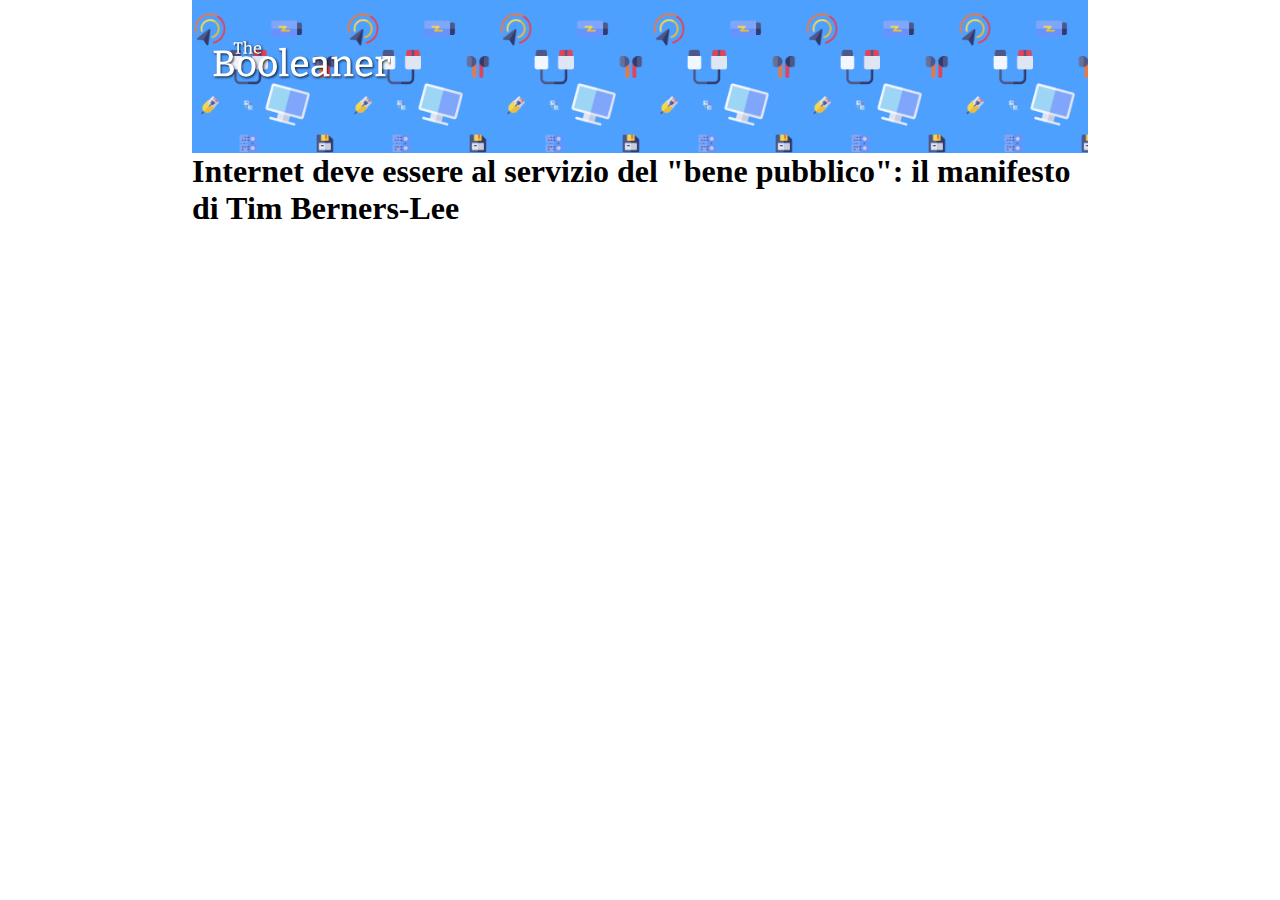
==== index.html @ bf998385 "fix margine container" ====
<!DOCTYPE html>
<html lang="en">
<head>
   <meta charset="UTF-8">
   <meta http-equiv="X-UA-Compatible" content="IE=edge">
   <meta name="viewport" content="width=device-width, initial-scale=1.0">
   <title>Document</title>
   <link rel="stylesheet" href="css/style.css">
</head>
<body>
   
   <div class="container">

      <header>
         <div class="header-area">
            <img class="logo-booleaner" src="img/logo.svg" alt="Logo The Booleaner">
         </div>
      </header>

      <main>
         <div class="title">
            <h1>Internet deve essere al servizio del "bene pubblico": il manifesto di Tim Berners-Lee</h1>
         </div>
      </main>

      <section></section>
   </div>
</body>
</html>
---- css/style.css ----
* {
   padding: 0;
   margin: 0;
   box-sizing: border-box;
}

.container {
   width: 70%;
   margin: auto;
}

.header-area {
   height: 17vh;
   margin: auto;
   background-color: #4EA0FF;
   background-image: url('../img/pattern.png');
   background-size: contain;
}

.logo-booleaner {
   width: 20%;
   margin: 40px 0 0 20px;
}
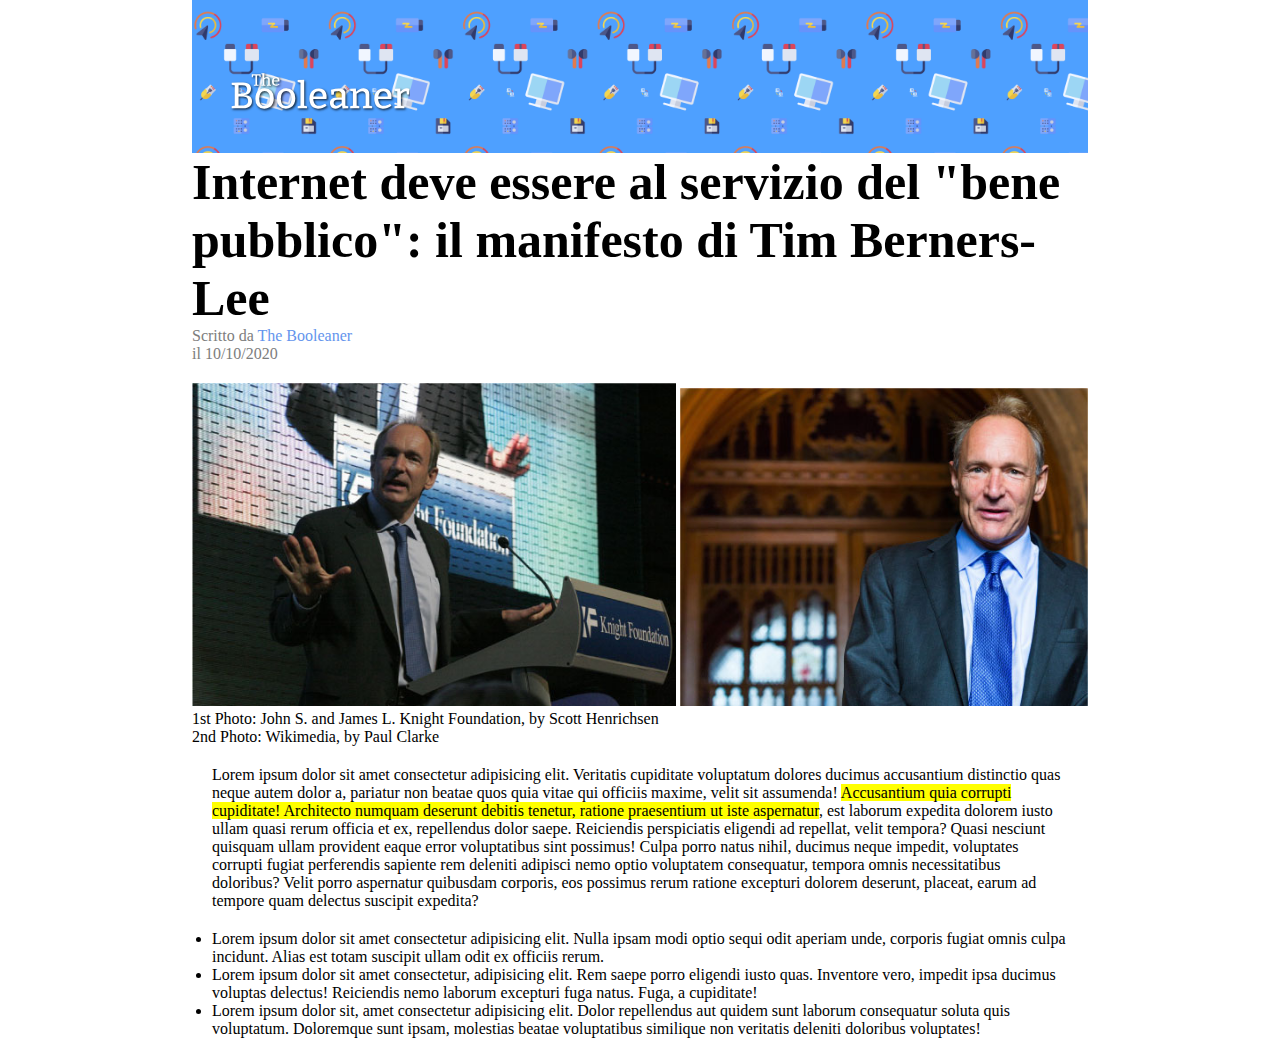
==== commit 69fa2da0: "aggiunta immagini, paragrafo e lista" ====
--- a/index.html
+++ b/index.html
@@ -8,7 +8,7 @@
    <link rel="stylesheet" href="css/style.css">
 </head>
 <body>
-   
+
    <div class="container">
 
       <header>
@@ -18,9 +18,50 @@
       </header>
 
       <main>
-         <div class="title">
-            <h1>Internet deve essere al servizio del "bene pubblico": il manifesto di Tim Berners-Lee</h1>
+         <section>
+            <div class="title">
+               <h1>Internet deve essere al servizio del "bene pubblico": il manifesto di Tim Berners-Lee</h1>
+            </div>
+         
+            <div class="author-date">
+               <span>
+                  Scritto da 
+                  <a href="#">The Booleaner</a>
+               </span>
+               <br>
+
+               <span>il 10/10/2020</span>
+            </div>
+         </section>
+
+         <div class="image-tim-berners">
+            <img src="img/tim-1.jpg" alt="Tim Berners-Lee talking">
+            <img src="img/tim-2.jpg" alt="Tim Berners-Lee smiling">
          </div>
+
+         <div class="description-image">
+            <span>
+               1st Photo: John S. and James L. Knight Foundation, by Scott Henrichsen
+            </span>
+            <br>
+            <span>
+               2nd Photo: Wikimedia, by Paul Clarke
+            </span>
+         </div>
+
+         <p class="paragraph">
+            Lorem ipsum dolor sit amet consectetur adipisicing elit. Veritatis cupiditate voluptatum dolores ducimus accusantium distinctio quas neque autem dolor a, pariatur non beatae quos quia vitae qui officiis maxime, velit sit assumenda! <span class="yellow-background">Accusantium quia corrupti cupiditate! Architecto numquam deserunt debitis tenetur, ratione praesentium ut iste aspernatur</span>, est laborum expedita dolorem iusto ullam quasi rerum officia et ex, repellendus dolor saepe. Reiciendis perspiciatis eligendi ad repellat, velit tempora? Quasi nesciunt quisquam ullam provident eaque error voluptatibus sint possimus! Culpa porro natus nihil, ducimus neque impedit, voluptates corrupti fugiat perferendis sapiente rem deleniti adipisci nemo optio voluptatem consequatur, tempora omnis necessitatibus doloribus? Velit porro aspernatur quibusdam corporis, eos possimus rerum ratione excepturi dolorem deserunt, placeat, earum ad tempore quam delectus suscipit expedita?
+         </p>
+
+         <ul class="list">
+            <li>
+               Lorem ipsum dolor sit amet consectetur adipisicing elit. Nulla ipsam modi optio sequi odit aperiam unde, corporis fugiat omnis culpa incidunt. Alias est totam suscipit ullam odit ex officiis rerum.
+            </li>
+            <li>
+               Lorem ipsum dolor sit amet consectetur, adipisicing elit. Rem saepe porro eligendi iusto quas. Inventore vero, impedit ipsa ducimus voluptas delectus! Reiciendis nemo laborum excepturi fuga natus. Fuga, a cupiditate!
+            </li>
+            <li>Lorem ipsum dolor sit, amet consectetur adipisicing elit. Dolor repellendus aut quidem sunt laborum consequatur soluta quis voluptatum. Doloremque sunt ipsam, molestias beatae voluptatibus similique non veritatis deleniti doloribus voluptates!</li>
+         </ul>
       </main>
 
       <section></section>
--- a/css/style.css
+++ b/css/style.css
@@ -14,10 +14,47 @@
    margin: auto;
    background-color: #4EA0FF;
    background-image: url('../img/pattern.png');
-   background-size: contain;
+   background-size: 30%;
 }
 
 .logo-booleaner {
    width: 20%;
-   margin: 40px 0 0 20px;
+   margin: 8vh 0 0 3vw;
+}
+
+.title {
+   font-size: 25px;
+}
+
+.author-date {
+   color: #7D7D7D;
+}
+
+.author-date a {
+   color: cornflowerblue;
+   text-decoration: none;
+}
+
+.image-tim-berners {
+   margin: 20px 0 0 0;
+}
+
+.image-tim-berners :first-child {
+   width: 54%;
+}
+
+.image-tim-berners :last-child {
+   width: 45.5%;
+}
+
+.description-image {
+   margin-bottom: 20px;
+}
+
+.list, .paragraph {
+   margin: 20px;
+}
+
+.yellow-background {
+   background-color: yellow;
 }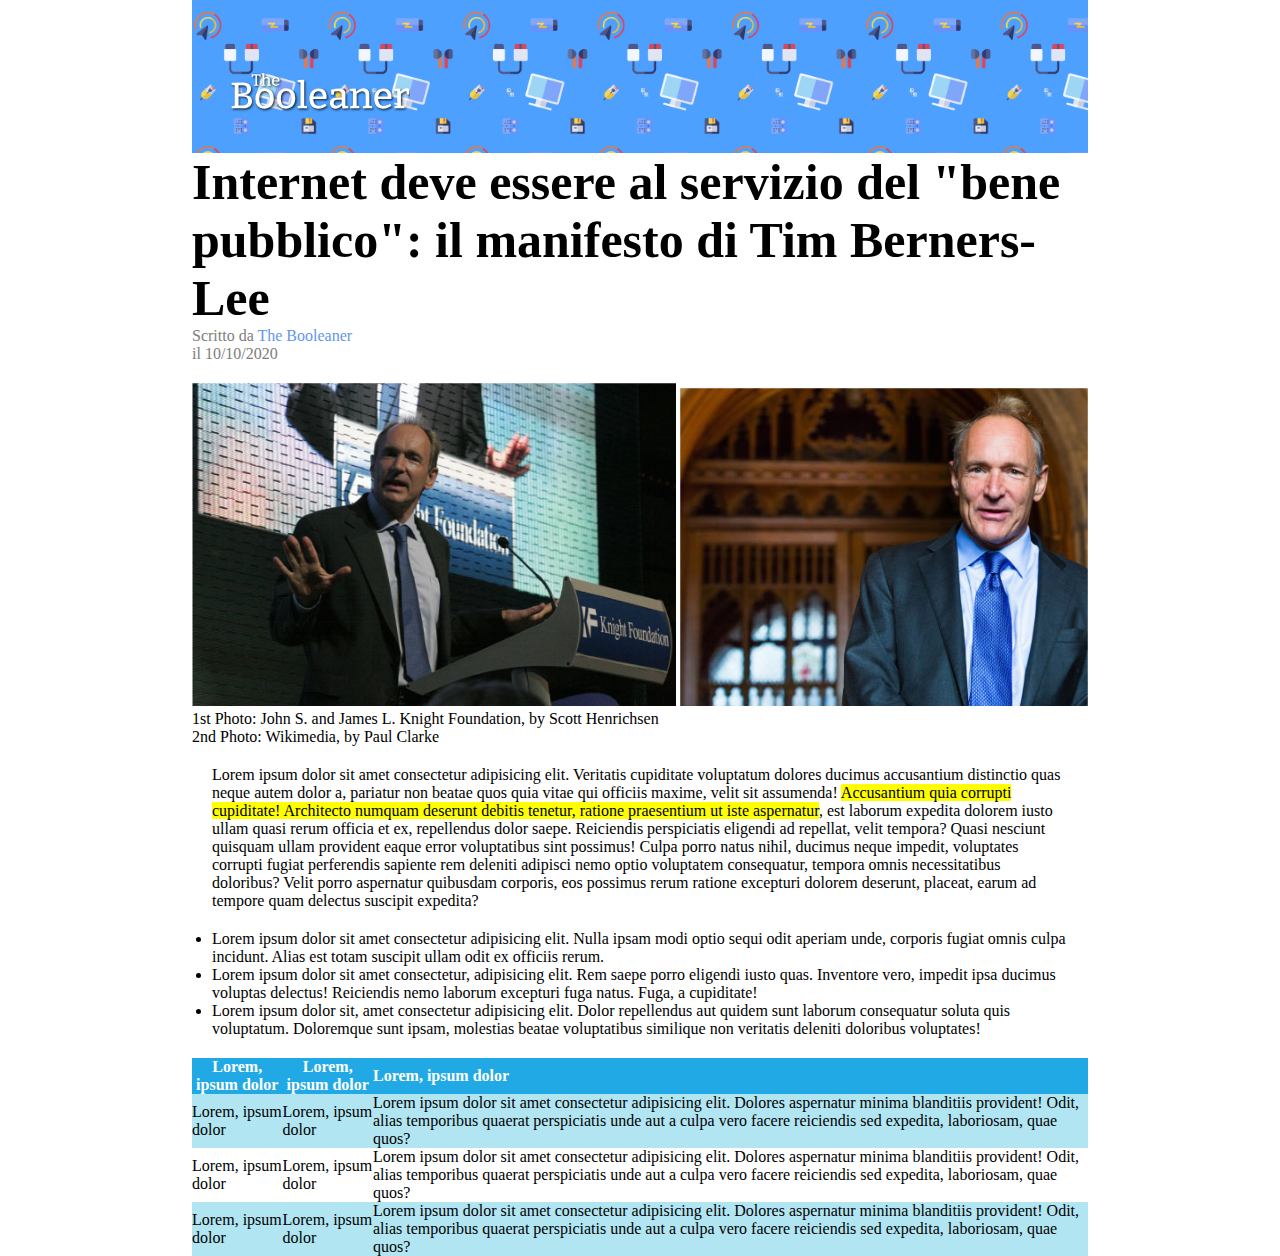
==== commit 8c7fb9c2: "tabella quasi completa" ====
--- a/index.html
+++ b/index.html
@@ -62,6 +62,40 @@
             </li>
             <li>Lorem ipsum dolor sit, amet consectetur adipisicing elit. Dolor repellendus aut quidem sunt laborum consequatur soluta quis voluptatum. Doloremque sunt ipsam, molestias beatae voluptatibus similique non veritatis deleniti doloribus voluptates!</li>
          </ul>
+
+         <table>
+            <thead>
+               <tr>
+                  <th>Lorem, ipsum dolor</th>
+                  <th>Lorem, ipsum dolor</th>
+                  <th class="align">Lorem, ipsum dolor</th>
+               </tr>
+            </thead>
+
+            <tbody>
+               <tr class="lightblue-background">
+                  <td>Lorem, ipsum dolor</td>
+                  <td>Lorem, ipsum dolor</td>
+                  <td>
+                     Lorem ipsum dolor sit amet consectetur adipisicing elit. Dolores aspernatur minima blanditiis provident! Odit, alias temporibus quaerat perspiciatis unde aut a culpa vero facere reiciendis sed expedita, laboriosam, quae quos?
+                  </td>
+               </tr>
+               <tr>
+                  <td>Lorem, ipsum dolor</td>
+                  <td>Lorem, ipsum dolor</td>
+                  <td>
+                     Lorem ipsum dolor sit amet consectetur adipisicing elit. Dolores aspernatur minima blanditiis provident! Odit, alias temporibus quaerat perspiciatis unde aut a culpa vero facere reiciendis sed expedita, laboriosam, quae quos?
+                  </td>
+               </tr>
+               <tr class="lightblue-background">
+                  <td>Lorem, ipsum dolor</td>
+                  <td>Lorem, ipsum dolor</td>
+                  <td>
+                     Lorem ipsum dolor sit amet consectetur adipisicing elit. Dolores aspernatur minima blanditiis provident! Odit, alias temporibus quaerat perspiciatis unde aut a culpa vero facere reiciendis sed expedita, laboriosam, quae quos?
+                  </td>
+               </tr>
+            </tbody>
+         </table>
       </main>
 
       <section></section>
--- a/css/style.css
+++ b/css/style.css
@@ -55,6 +55,23 @@
    margin: 20px;
 }
 
+table {
+   border-collapse: collapse;
+ }
+
+thead tr {
+   background-color: #20A9E5;
+   color: #FFF;
+}
+
+tbody .lightblue-background  {
+   background-color: #B1E5F2;
+}
+
+thead .align {
+   text-align: left;
+}
+
 .yellow-background {
    background-color: yellow;
 }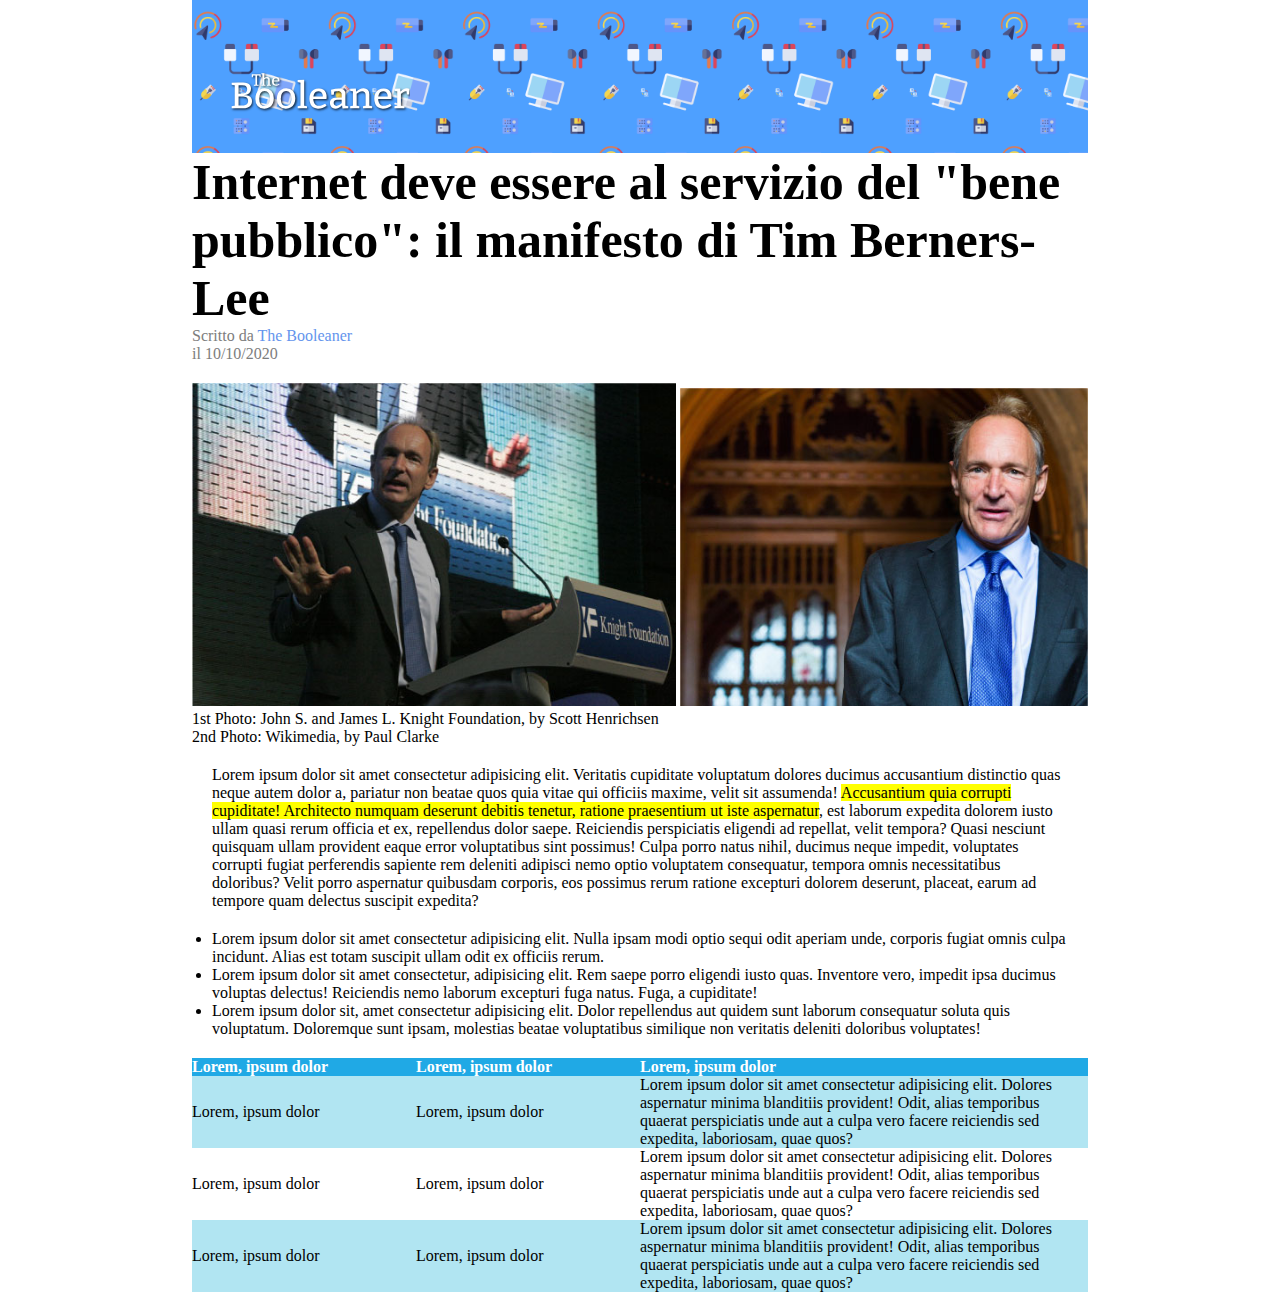
==== commit 7c5276d8: "tabella completata" ====
--- a/index.html
+++ b/index.html
@@ -66,9 +66,9 @@
          <table>
             <thead>
                <tr>
-                  <th>Lorem, ipsum dolor</th>
-                  <th>Lorem, ipsum dolor</th>
-                  <th class="align">Lorem, ipsum dolor</th>
+                  <th class="first-column">Lorem, ipsum dolor</th>
+                  <th class="second-column">Lorem, ipsum dolor</th>
+                  <th class="third-column">Lorem, ipsum dolor</th>
                </tr>
             </thead>
 
--- a/css/style.css
+++ b/css/style.css
@@ -57,6 +57,7 @@
 
 table {
    border-collapse: collapse;
+   text-align: left;
  }
 
 thead tr {
@@ -64,12 +65,16 @@
    color: #FFF;
 }
 
+table .first-column, .second-column {
+   width: 25%;
+}
+
+table .third-column {
+   width: 50%;
+}
+
 tbody .lightblue-background  {
    background-color: #B1E5F2;
-}
-
-thead .align {
-   text-align: left;
 }
 
 .yellow-background {
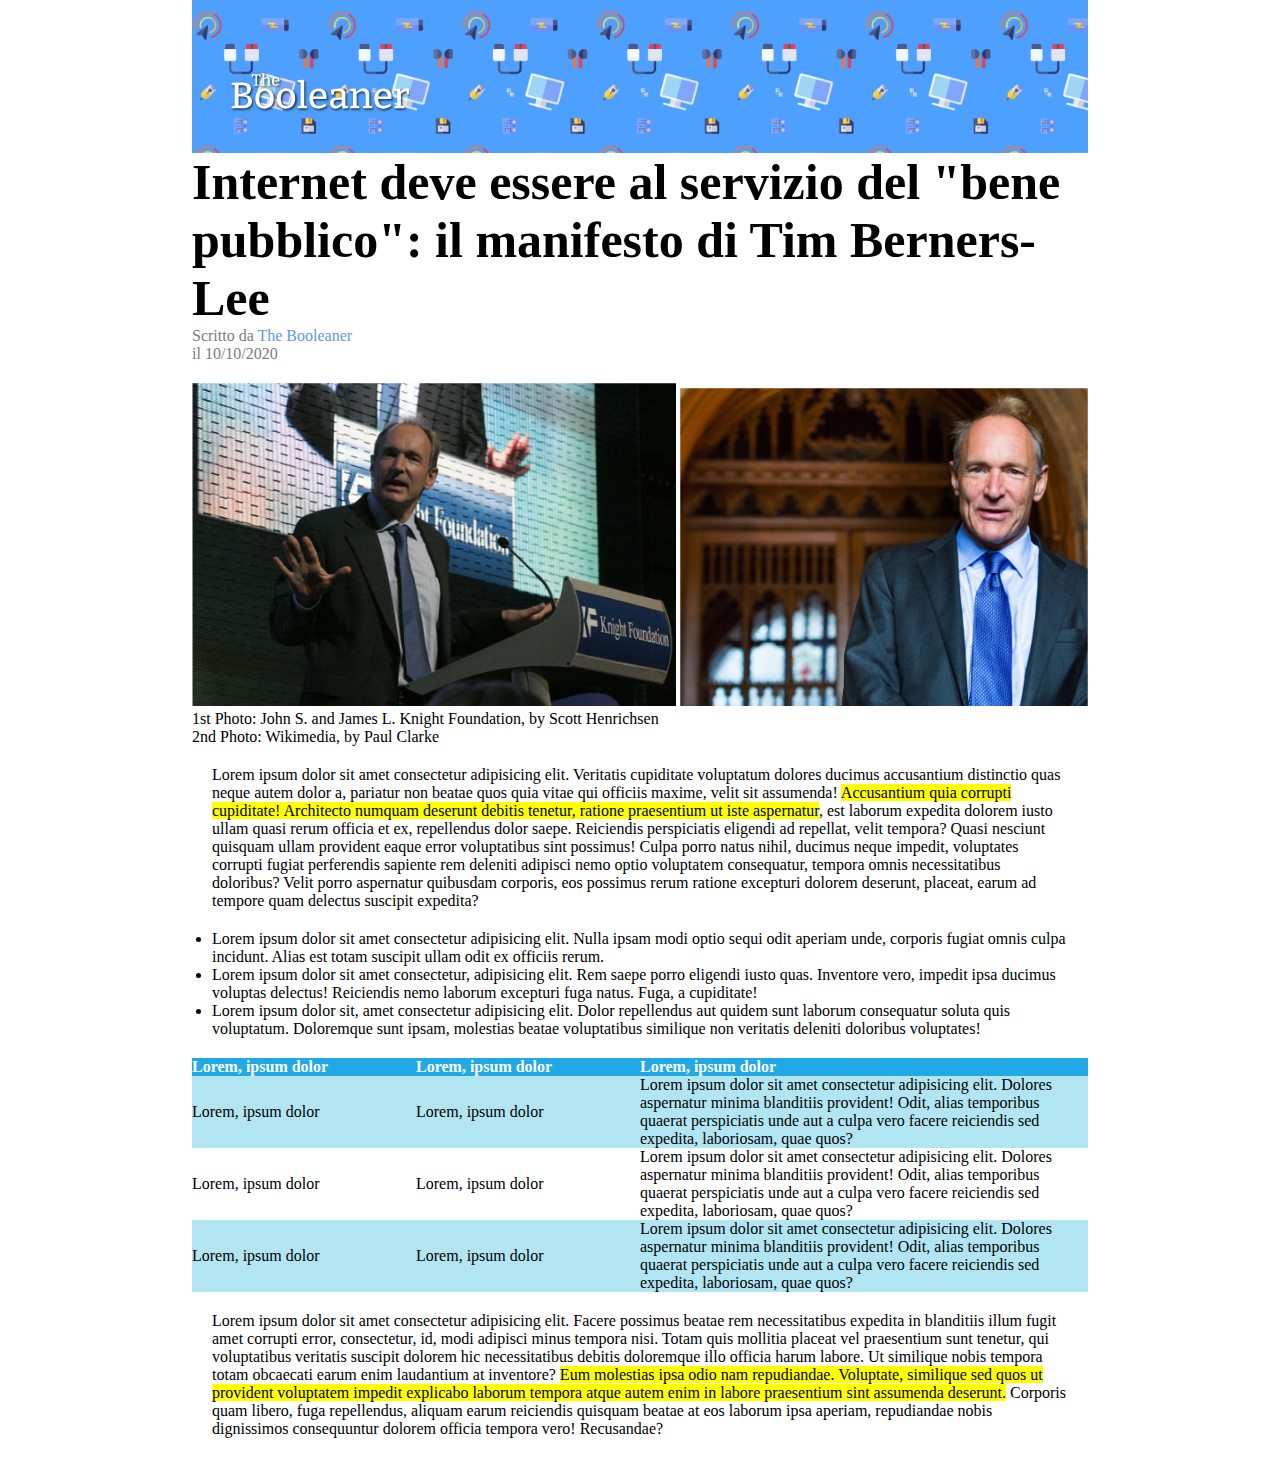
==== commit 56971807: "main completato" ====
--- a/index.html
+++ b/index.html
@@ -96,6 +96,11 @@
                </tr>
             </tbody>
          </table>
+
+         <p class="paragraph">
+            Lorem ipsum dolor sit amet consectetur adipisicing elit. Facere possimus beatae rem necessitatibus expedita in blanditiis illum fugit amet corrupti error, consectetur, id, modi adipisci minus tempora nisi. Totam quis mollitia placeat vel praesentium sunt tenetur, qui voluptatibus veritatis suscipit dolorem hic necessitatibus debitis doloremque illo officia harum labore. Ut similique nobis tempora totam obcaecati earum enim laudantium at inventore? <span class="yellow-background">Eum molestias ipsa odio nam repudiandae. Voluptate, similique sed quos ut provident voluptatem impedit explicabo laborum tempora atque autem enim in labore praesentium sint assumenda deserunt.</span> Corporis quam libero, fuga repellendus, aliquam earum reiciendis quisquam beatae at eos laborum ipsa aperiam, repudiandae nobis dignissimos consequuntur dolorem officia tempora vero! Recusandae?
+         </p>
+         
       </main>
 
       <section></section>
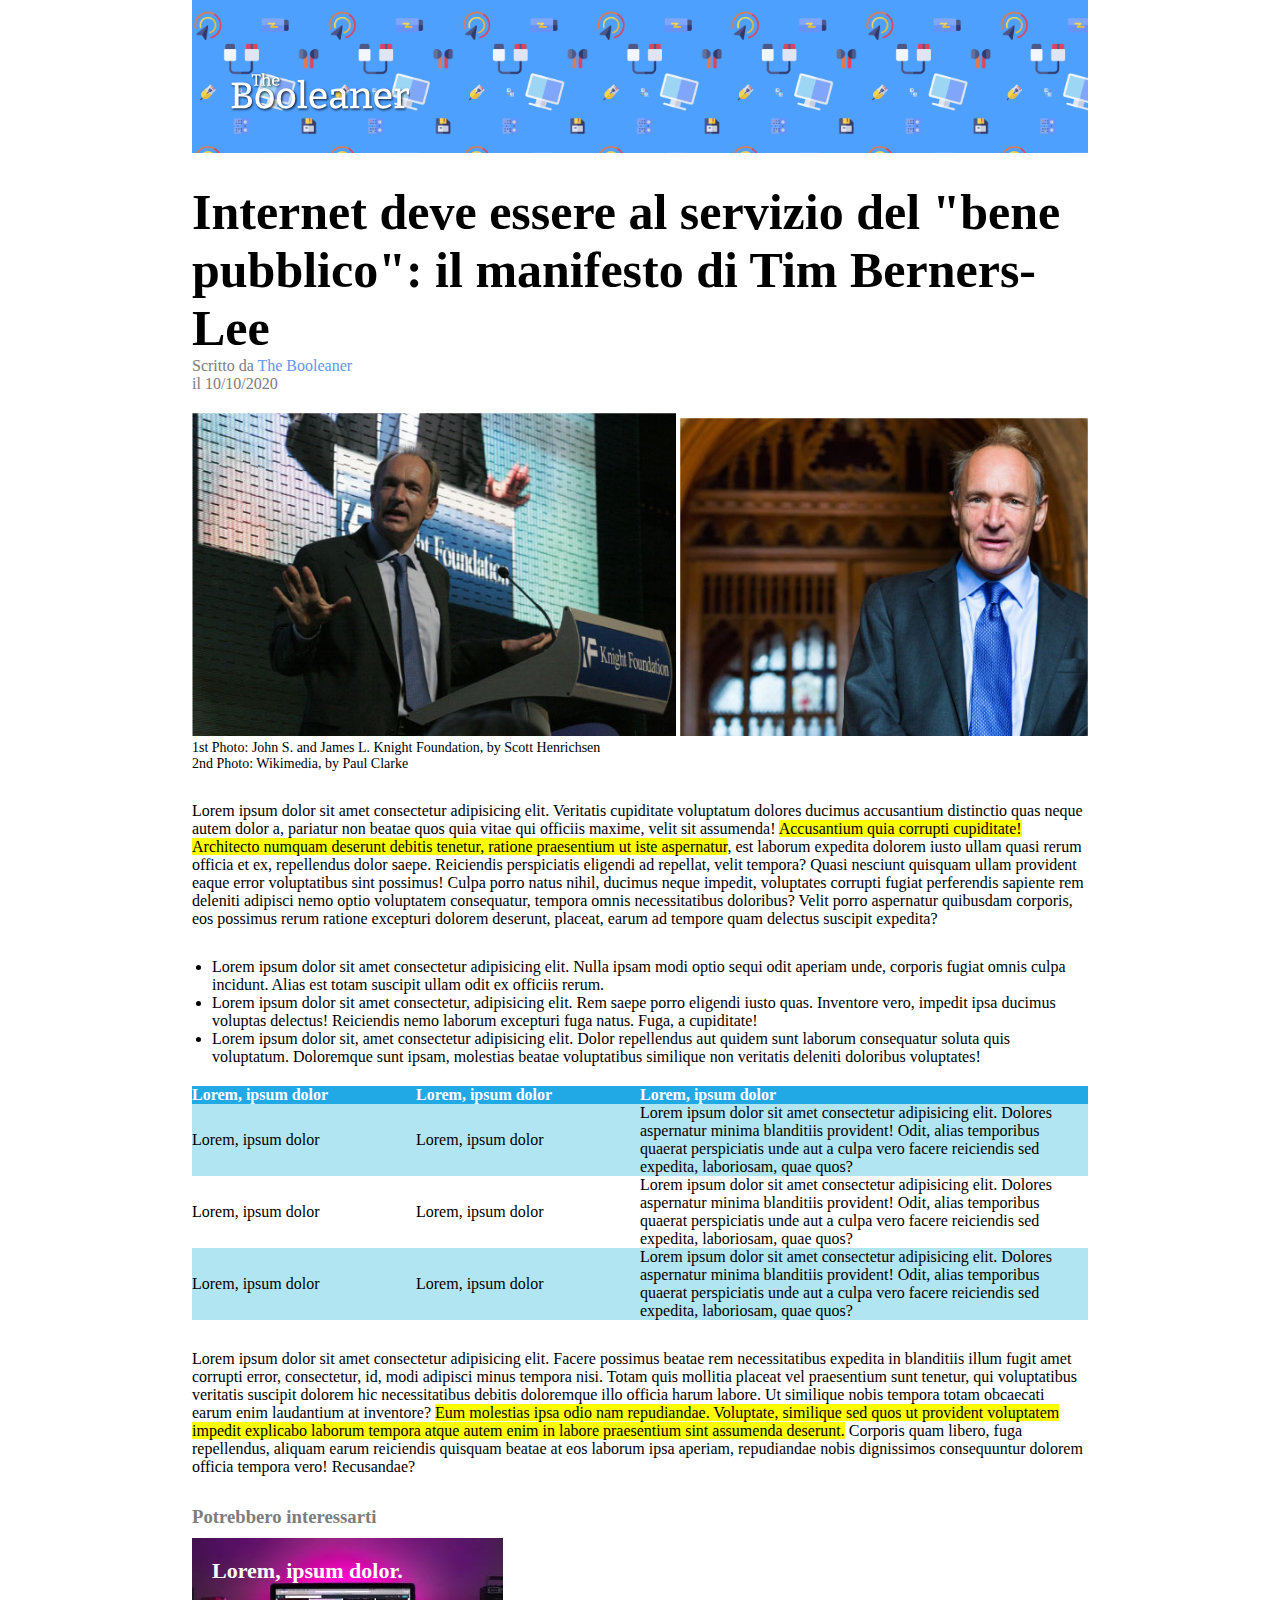
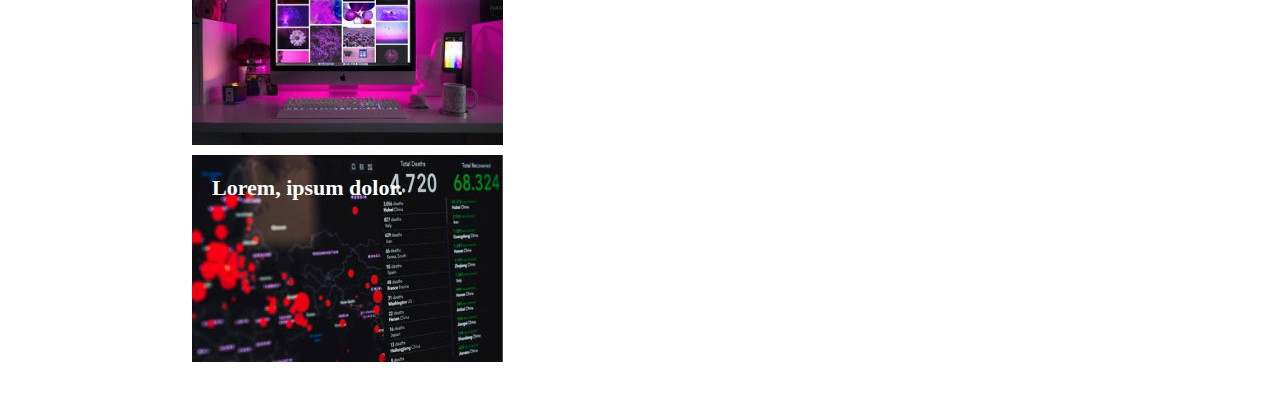
==== commit 4a67431c: "articoli correlati aggiunti" ====
--- a/index.html
+++ b/index.html
@@ -100,10 +100,20 @@
          <p class="paragraph">
             Lorem ipsum dolor sit amet consectetur adipisicing elit. Facere possimus beatae rem necessitatibus expedita in blanditiis illum fugit amet corrupti error, consectetur, id, modi adipisci minus tempora nisi. Totam quis mollitia placeat vel praesentium sunt tenetur, qui voluptatibus veritatis suscipit dolorem hic necessitatibus debitis doloremque illo officia harum labore. Ut similique nobis tempora totam obcaecati earum enim laudantium at inventore? <span class="yellow-background">Eum molestias ipsa odio nam repudiandae. Voluptate, similique sed quos ut provident voluptatem impedit explicabo laborum tempora atque autem enim in labore praesentium sint assumenda deserunt.</span> Corporis quam libero, fuga repellendus, aliquam earum reiciendis quisquam beatae at eos laborum ipsa aperiam, repudiandae nobis dignissimos consequuntur dolorem officia tempora vero! Recusandae?
          </p>
-         
+
       </main>
 
-      <section></section>
+      <section class="related-list">
+         <h3>Potrebbero interessarti</h3>
+
+         <div class="related first-article">
+            <h4 class="title-related">Lorem, ipsum dolor.</h4>
+         </div>
+
+         <div class="related second-article">
+            <h4 class="title-related">Lorem, ipsum dolor.</h4>
+         </div>
+      </section>
    </div>
 </body>
 </html>--- a/css/style.css
+++ b/css/style.css
@@ -7,6 +7,7 @@
 .container {
    width: 70%;
    margin: auto;
+   margin-bottom: 40px;
 }
 
 .header-area {
@@ -22,11 +23,15 @@
    margin: 8vh 0 0 3vw;
 }
 
+main, .paragraph, .related-list {
+   margin: 30px 0;
+}
+
 .title {
    font-size: 25px;
 }
 
-.author-date {
+.author-date, .related-list > h3 {
    color: #7D7D7D;
 }
 
@@ -48,10 +53,14 @@
 }
 
 .description-image {
-   margin-bottom: 20px;
+   font-size: 14px;
 }
 
-.list, .paragraph {
+.paragraph {
+   margin: 30px 0;
+}
+
+.list {
    margin: 20px;
 }
 
@@ -79,4 +88,29 @@
 
 .yellow-background {
    background-color: yellow;
+}
+
+.related-list > h3 {
+   margin: 10px 0;
+}
+
+.related {
+   width: 311px;
+   height: 207px;
+   margin: 10px 0;
+}
+
+.first-article {
+   background-image: url('../img/monitor.jpg');
+}
+
+.second-article {
+   background-image: url('../img/graph.jpg');
+}
+
+.title-related {
+   padding: 20px;
+   color: #FFF;
+   font-weight: bold;
+   font-size: 22px;
 }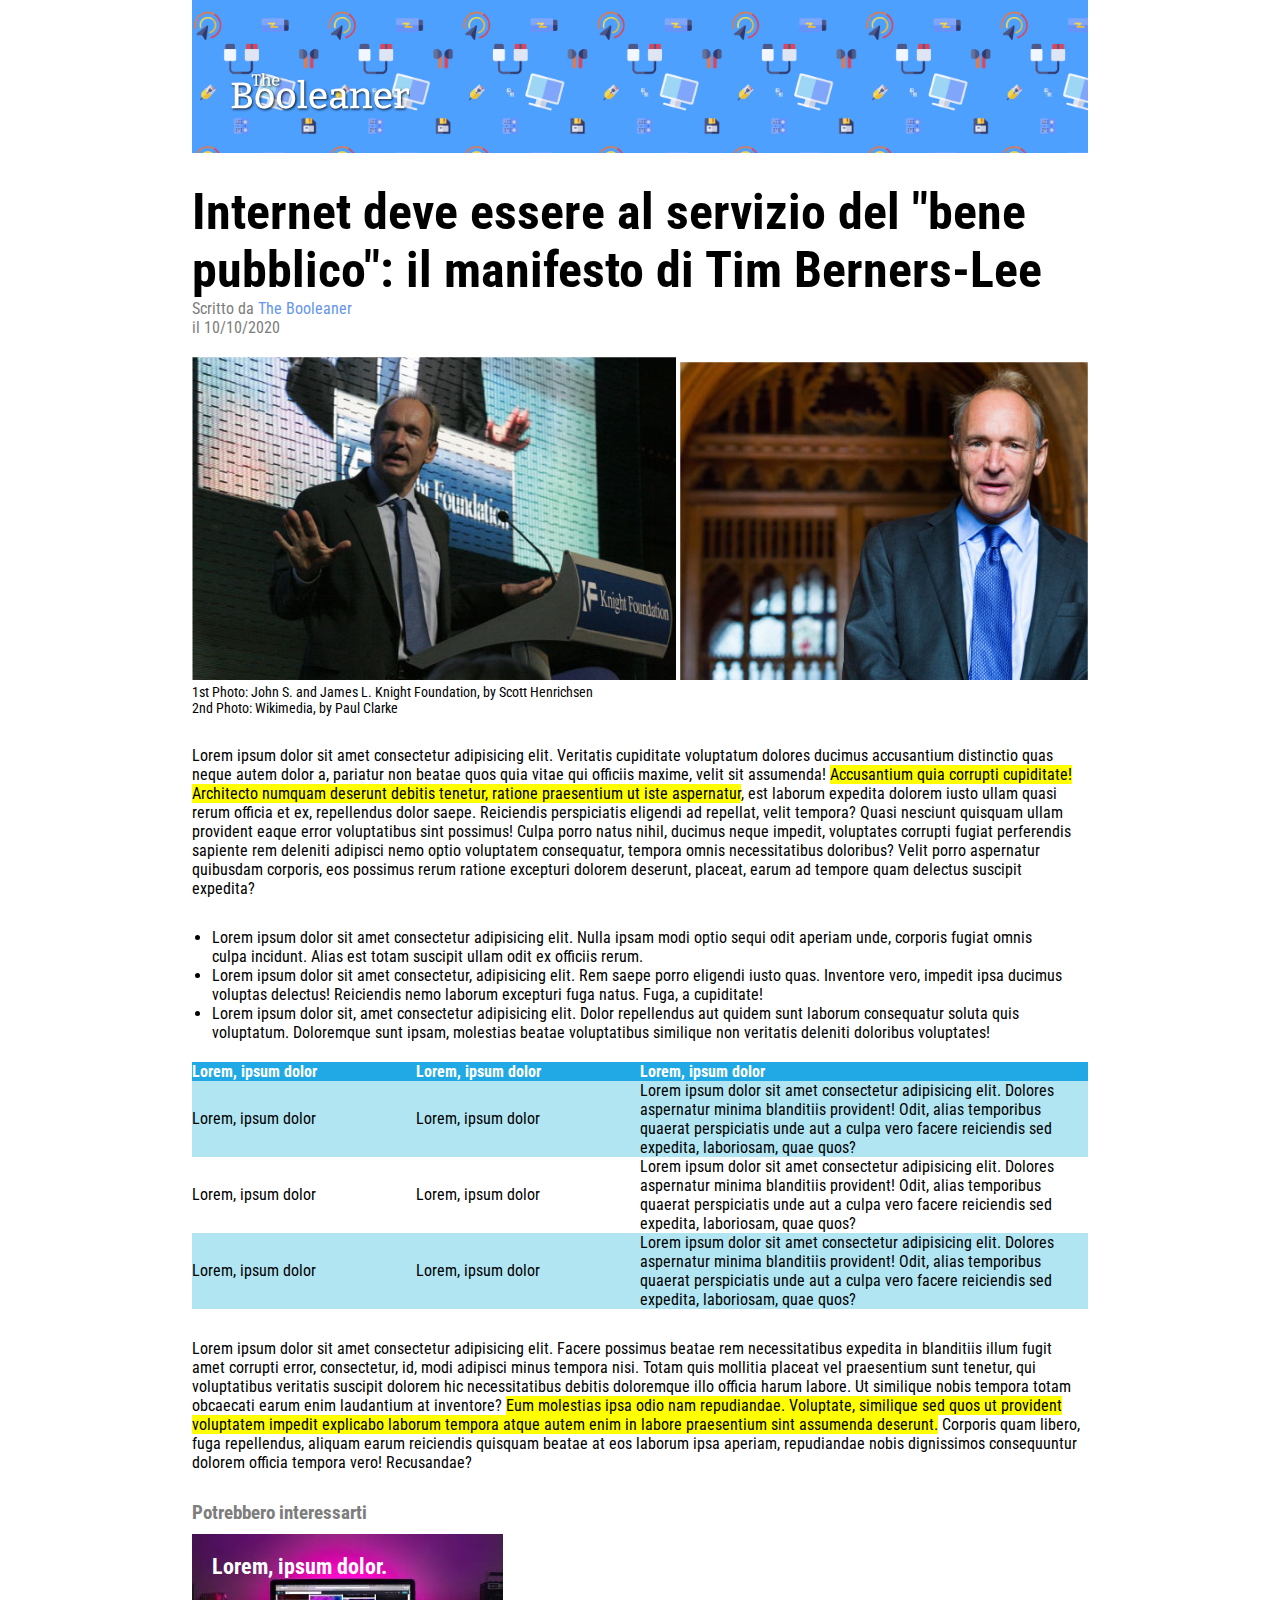
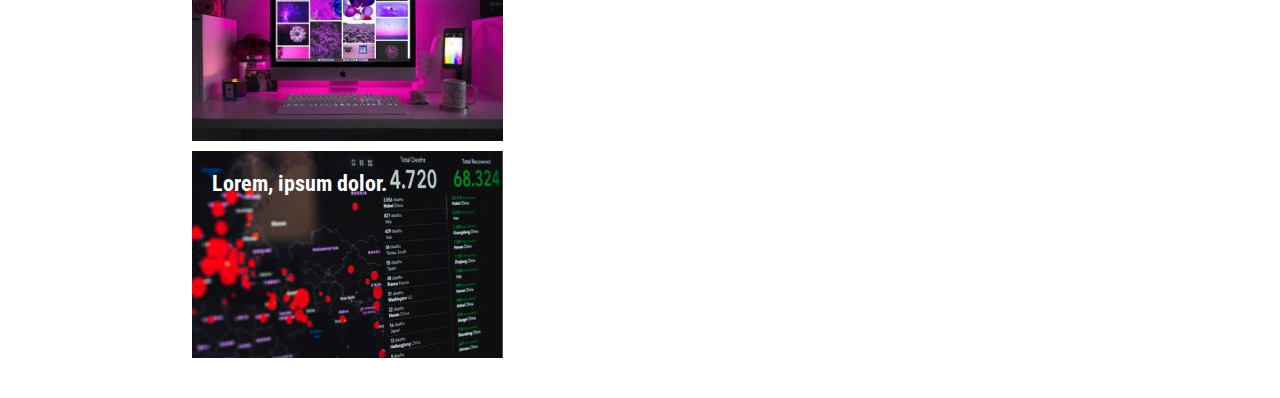
==== commit b6a22dbe: "font-family aggiunto" ====
--- a/index.html
+++ b/index.html
@@ -6,6 +6,9 @@
    <meta name="viewport" content="width=device-width, initial-scale=1.0">
    <title>Document</title>
    <link rel="stylesheet" href="css/style.css">
+   <link rel="preconnect" href="https://fonts.googleapis.com">
+   <link rel="preconnect" href="https://fonts.gstatic.com" crossorigin>
+   <link href="https://fonts.googleapis.com/css2?family=Roboto+Condensed:wght@400;700&display=swap" rel="stylesheet">
 </head>
 <body>
 
--- a/css/style.css
+++ b/css/style.css
@@ -2,6 +2,7 @@
    padding: 0;
    margin: 0;
    box-sizing: border-box;
+   font-family: 'Roboto Condensed', sans-serif;
 }
 
 .container {
